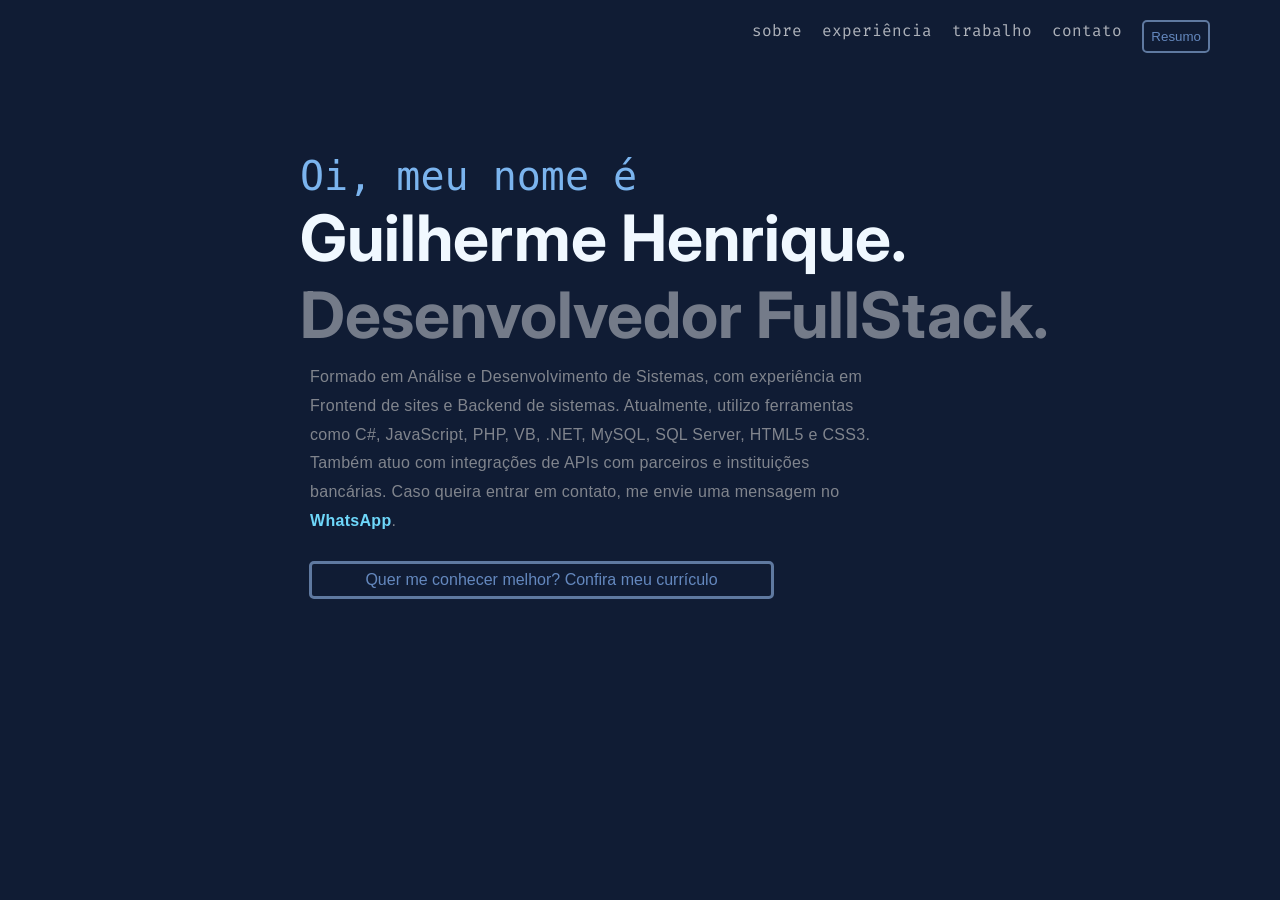
==== about/index.html @ cf1399f8 "atualização de site" ====
<!DOCTYPE html>
<html lang="pt-br">
<head>
    <meta charset="UTF-8">
    <meta name="viewport" content="width=device-width, initial-scale=1.0">
    <title>Portifólio</title>
    <link rel="stylesheet" href="style.css">
    <link href="https://fonts.googleapis.com/css2?family=Inter:wght@400;600;700&display=swap" rel="stylesheet">
    <link href="https://fonts.googleapis.com/css2?family=Fira+Code:wght@400;500;600&display=swap" rel="stylesheet">
    <link rel="shortcut icon" href="icon/square.png" type="image/x-icon">
</head>
<body>
    <nav>
        <div class="nav-itens">
            <ul>
                <li></p><a href="#">sobre</a></li>
                <li><a href="#">experiência</a></li>
                <li><a href="#">trabalho</a></li>
                <li><a href="https://wa.me/5543999331495?text=Olá Guilherme, tudo bem?" target="_blank">contato</a></li>

                <button>Resumo</button>
            </ul>
        </div>
    </nav>
    <main>
        <div class="main-apresentação">
            <p class="main-p">Oi, meu nome é</p>
            <h1>Guilherme Henrique.</h1>
            <h1 class="sub-title">Desenvolvedor FullStack.</h1>
            <p class="sub-para">Formado em Análise e Desenvolvimento de Sistemas, com experiência em Frontend de sites e Backend de sistemas. Atualmente, utilizo ferramentas como C#, JavaScript, PHP, VB, .NET, MySQL, SQL Server, HTML5 e CSS3. Também atuo com integrações de APIs com parceiros e instituições bancárias. Caso queira entrar em contato, me envie uma mensagem no <a href="https://wa.me/5543999331495?text=Olá Guilherme, tudo bem?" target="_blank">WhatsApp</a>.</p>


        </div>

        <a class="btn-info" href="https://drive.google.com/file/d/1KliGgNlp27j5cVfkIA1INF16LJJERxPh/view?usp=drive_link" target="_blank">Quer me conhecer melhor? Confira meu currículo</a>
    </main>
</body>
</html>
---- about/style.css ----
*{
    margin: 0;
    padding: 0;
}
body
{
    background-color: rgb(16,28,52);
}
nav
{
    margin-top: 20px;
    justify-content: space-around;
    font-family: "Poppins", sans-serif;
    align-items: flex-end;
    padding-right: 70px;
}
.nav-itens ul{
    justify-content: end;
    list-style: none;
    display: flex;
    margin-top: 8px;
    gap: 20px;
    text-decoration: none;
}
.nav-itens a{
    text-decoration: none;
    color: rgba(255, 255, 255, 0.658);
    font-family: 'Fira Code', monospace;
}
.nav-itens a:hover
{
    transition: 0.4s;
    text-decoration: underline;
    color: white;
}
nav button
{
    padding: 7px;
    border-style:  solid;
    border-radius: 5px;
    border-color: rgb(95, 121, 160);
    background-color: rgb(16,28,52);
    color: rgb(100, 136, 190);
    transition: 0.3s;
}
.nav-itens button:hover
{
    transition: 0.3s;
    border-radius: 10px;
    transform: translateY(-10px);
    color: rgb(123, 180, 238);
}
.main-apresentação
{
    display: block;
    margin-right: 500px;
    border-radius: 10px;
    width: 600px;
    margin-top: 100px;
    margin-left: 300px;
}
.main-apresentação button
{
    padding: 15px;
    border-style:  solid;
    border-radius: 5px;
    background-color: rgb(16,28,52);
    margin-top: 15px;
    width: 350px;
    transition: 0.3s;
    font-weight: 700;
    border-color: rgb(95, 121, 160);
    color: rgb(100, 136, 190);
}
.main-apresentação button:hover
{
    border-radius: 12px;
    transform: translateY(-10px);
    color: rgb(123, 180, 238);
}
.main-apresentação .main-p{
    /* color: rgb(123, 180, 238);
    overflow: hidden;
    font-family: 'Courier New', Courier, monospace;
    font-weight: 700;
    text-wrap: nowrap;
    animation: typing 2s steps(20) infinite alternate-reverse; */
    color: rgb(123, 180, 238);
    width: 20ch;
    font-family: monospace;
    font-size: 40px;
    text-wrap: nowrap;
    overflow: hidden;
    animation: typing 2s steps(20) infinite alternate-reverse ;
}
@keyframes typing {
    from
    {
        width: 0ch;
    }
}
.main-apresentação > .sub-para{
    color: rgba(189, 189, 189, 0.651);
    margin: 10px;
    line-height: 1.8; /* espaçamento entre linhas */
    letter-spacing: 0.3px; /* leve espaçamento entre letras */
    max-width: 600px; /* limite da largura do parágrafo */
    font-size: 1rem; /* tamanho da fonte */
    font-family: 'Gill Sans', 'Gill Sans MT', Calibri, 'Segoe UI', Tahoma, Geneva, Verdana, sans-serif;
    font-weight: 200;
}
.main-apresentação .sub-title
{
    color: rgba(255, 255, 255, 0.418);
}
.main-apresentação  h1
{
    white-space: nowrap;
    color: aliceblue;
    font-family: 'Inter';
    font-size: 4em;
}
.main-apresentação a
{
    color: rgb(110, 215, 250);
    text-decoration: none;
    font-weight: bold;
}
.main-apresentação a:hover
{
    text-decoration: underline;
}

.btn-info
{
    display: block;
    padding: 7px;
    border-style:  solid;
    border-radius: 5px;
    border-color: rgb(95, 121, 160);
    background-color: rgb(16,28,52);
    color: rgb(100, 136, 190);
    transition: 0.3s;
    margin-top: 15px;
    text-align: center;
    transition: 0.3s;
    font-family: 'Segoe UI', Tahoma, Geneva, Verdana, sans-serif;
    margin-left:309px;
    width: 445px;
    margin-top: 25px;
    text-decoration: none;

}
.btn-info:hover{
    transition: 0.3s;
    border-radius: 10px;
    transform: translateY(-10px);
    color: rgb(123, 180, 238);
}
.btn-info  a{
    color: rgb(100, 136, 190);
    text-decoration: none;
}
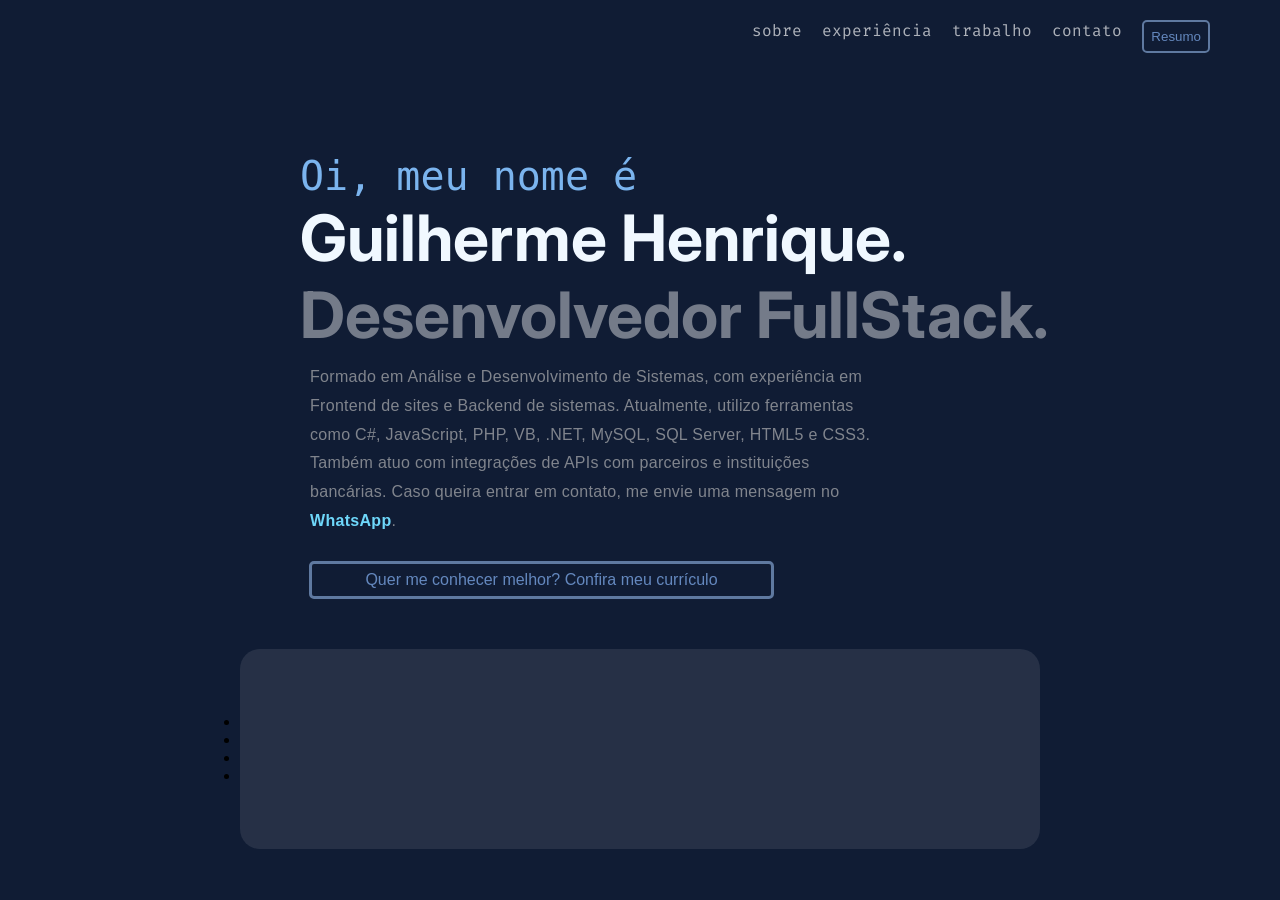
==== commit 38902535: "att" ====
--- a/about/index.html
+++ b/about/index.html
@@ -28,11 +28,20 @@
             <h1>Guilherme Henrique.</h1>
             <h1 class="sub-title">Desenvolvedor FullStack.</h1>
             <p class="sub-para">Formado em Análise e Desenvolvimento de Sistemas, com experiência em Frontend de sites e Backend de sistemas. Atualmente, utilizo ferramentas como C#, JavaScript, PHP, VB, .NET, MySQL, SQL Server, HTML5 e CSS3. Também atuo com integrações de APIs com parceiros e instituições bancárias. Caso queira entrar em contato, me envie uma mensagem no <a href="https://wa.me/5543999331495?text=Olá Guilherme, tudo bem?" target="_blank">WhatsApp</a>.</p>
-
-
         </div>
 
         <a class="btn-info" href="https://drive.google.com/file/d/1KliGgNlp27j5cVfkIA1INF16LJJERxPh/view?usp=drive_link" target="_blank">Quer me conhecer melhor? Confira meu currículo</a>
+
+
+
+        <section class="section-skils"> 
+            <ul>
+                <li><img src="" alt=""></li>
+                <li><img src="" alt=""></li>
+                <li><img src="" alt=""></li>
+                <li><img src="" alt=""></li>
+            </ul>
+        </section>
     </main>
 </body>
 </html>
--- a/about/style.css
+++ b/about/style.css
@@ -160,4 +160,18 @@
 .btn-info  a{
     color: rgb(100, 136, 190);
     text-decoration: none;
+}
+
+.section-skils
+{
+    margin-top: 50px;
+    background-color: rgba(255, 255, 255, 0.089);
+    width: 800px;
+    height: 200px;
+    border-radius: 20px;
+    display: block;
+    text-align: center;
+    align-content: center;
+    justify-content: center;
+    margin: 50px auto; /* margin-top de 50px e horizontal automática */
 }
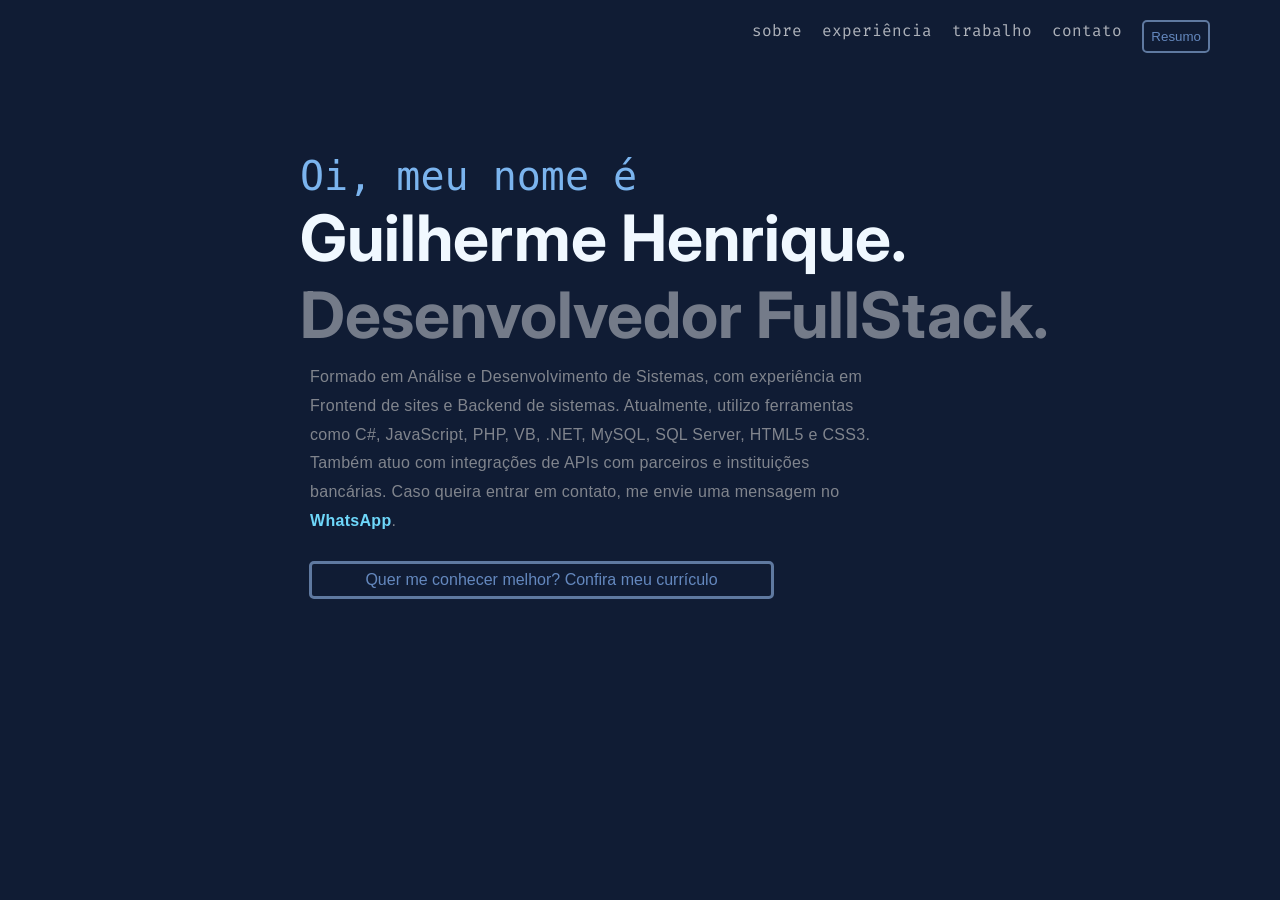
==== commit 6265d015: "att" ====
--- a/about/index.html
+++ b/about/index.html
@@ -34,14 +34,14 @@
 
 
 
-        <section class="section-skils"> 
+        <!-- <section class="section-skils"> 
             <ul>
                 <li><img src="" alt=""></li>
                 <li><img src="" alt=""></li>
                 <li><img src="" alt=""></li>
                 <li><img src="" alt=""></li>
             </ul>
-        </section>
+        </section> -->
     </main>
 </body>
 </html>
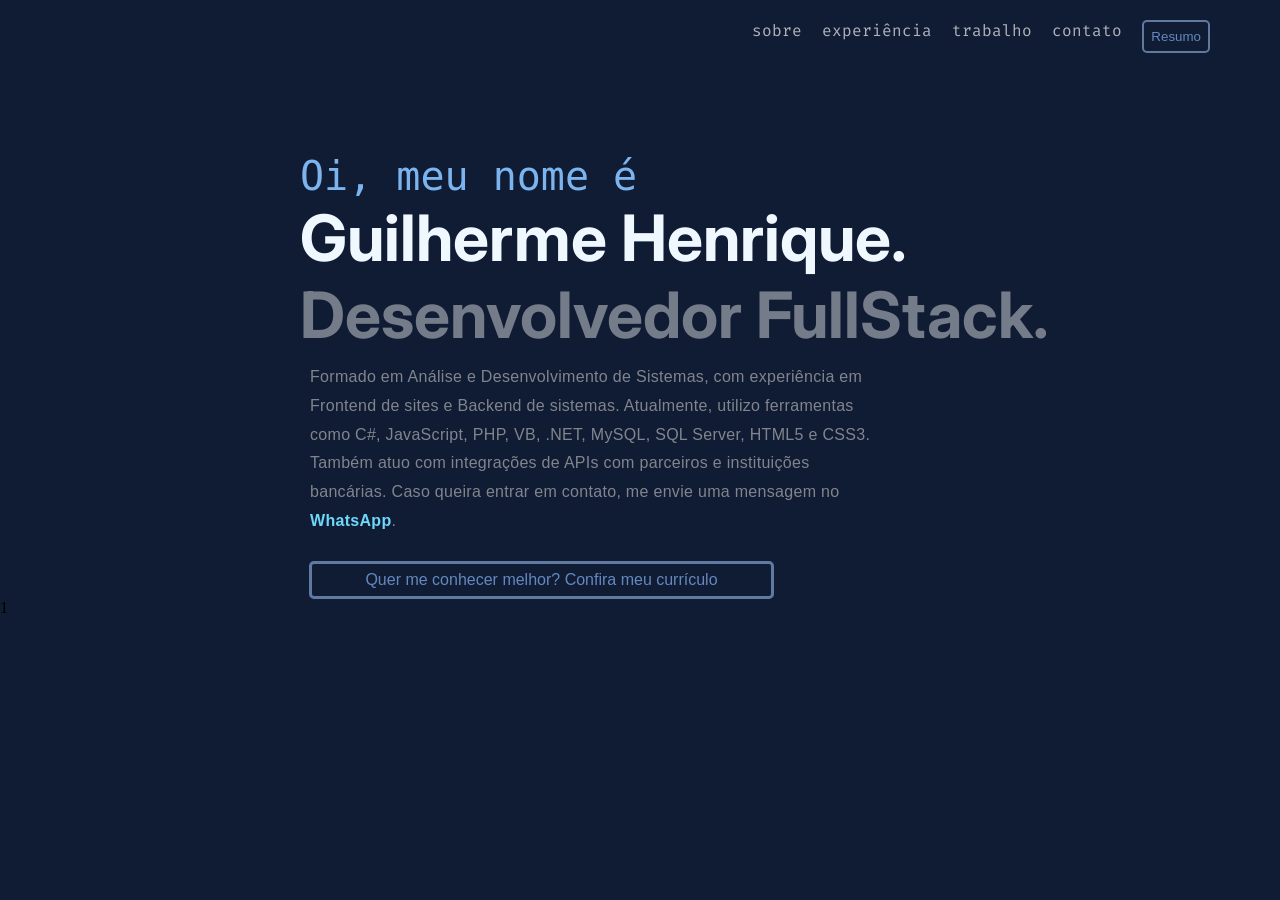
==== commit 7e97d2a1: "stt" ====
--- a/about/index.html
+++ b/about/index.html
@@ -33,7 +33,7 @@
         <a class="btn-info" href="https://drive.google.com/file/d/1KliGgNlp27j5cVfkIA1INF16LJJERxPh/view?usp=drive_link" target="_blank">Quer me conhecer melhor? Confira meu currículo</a>
 
 
-
+1
         <!-- <section class="section-skils"> 
             <ul>
                 <li><img src="" alt=""></li>
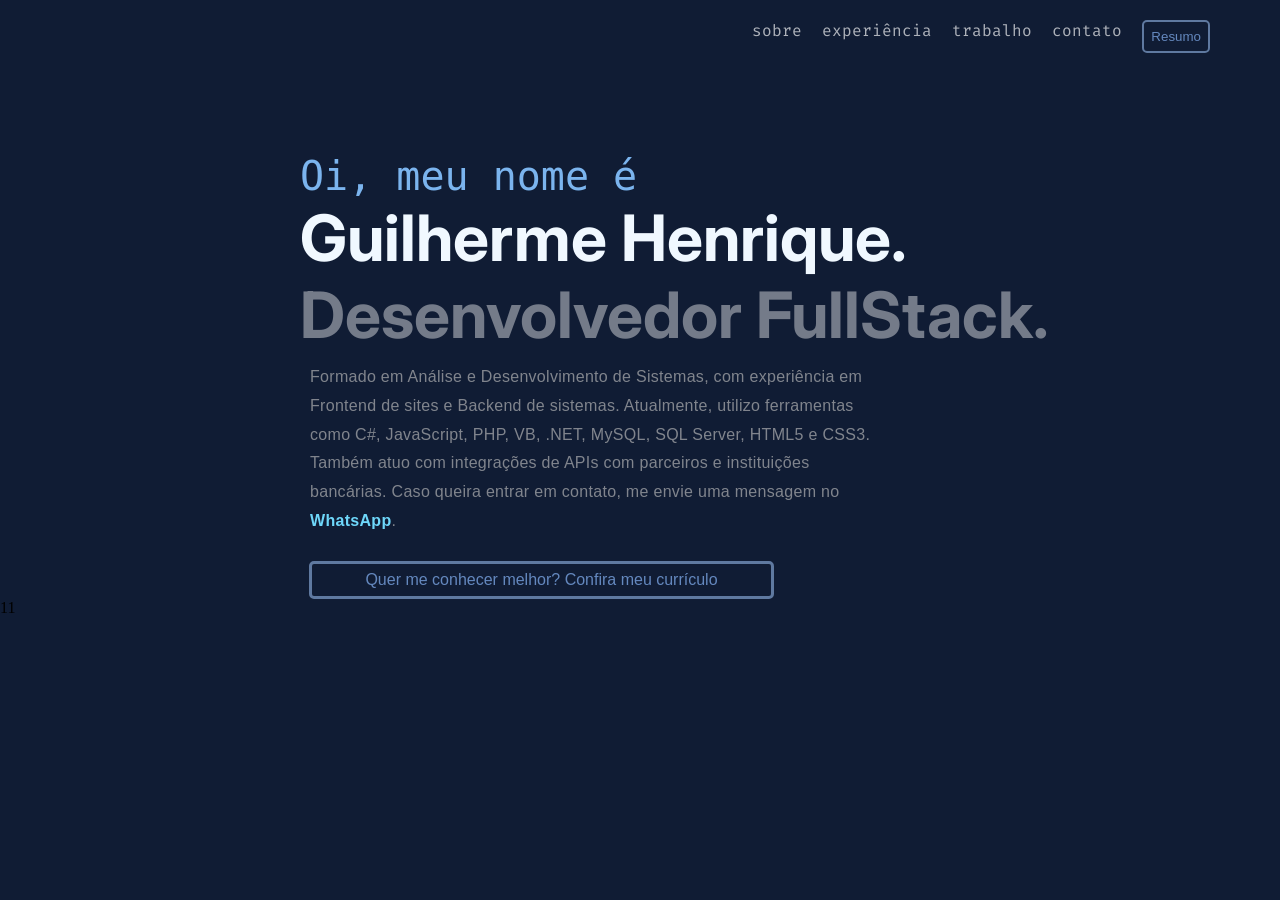
==== commit a3d71616: "att" ====
--- a/about/index.html
+++ b/about/index.html
@@ -33,7 +33,7 @@
         <a class="btn-info" href="https://drive.google.com/file/d/1KliGgNlp27j5cVfkIA1INF16LJJERxPh/view?usp=drive_link" target="_blank">Quer me conhecer melhor? Confira meu currículo</a>
 
 
-1
+11
         <!-- <section class="section-skils"> 
             <ul>
                 <li><img src="" alt=""></li>
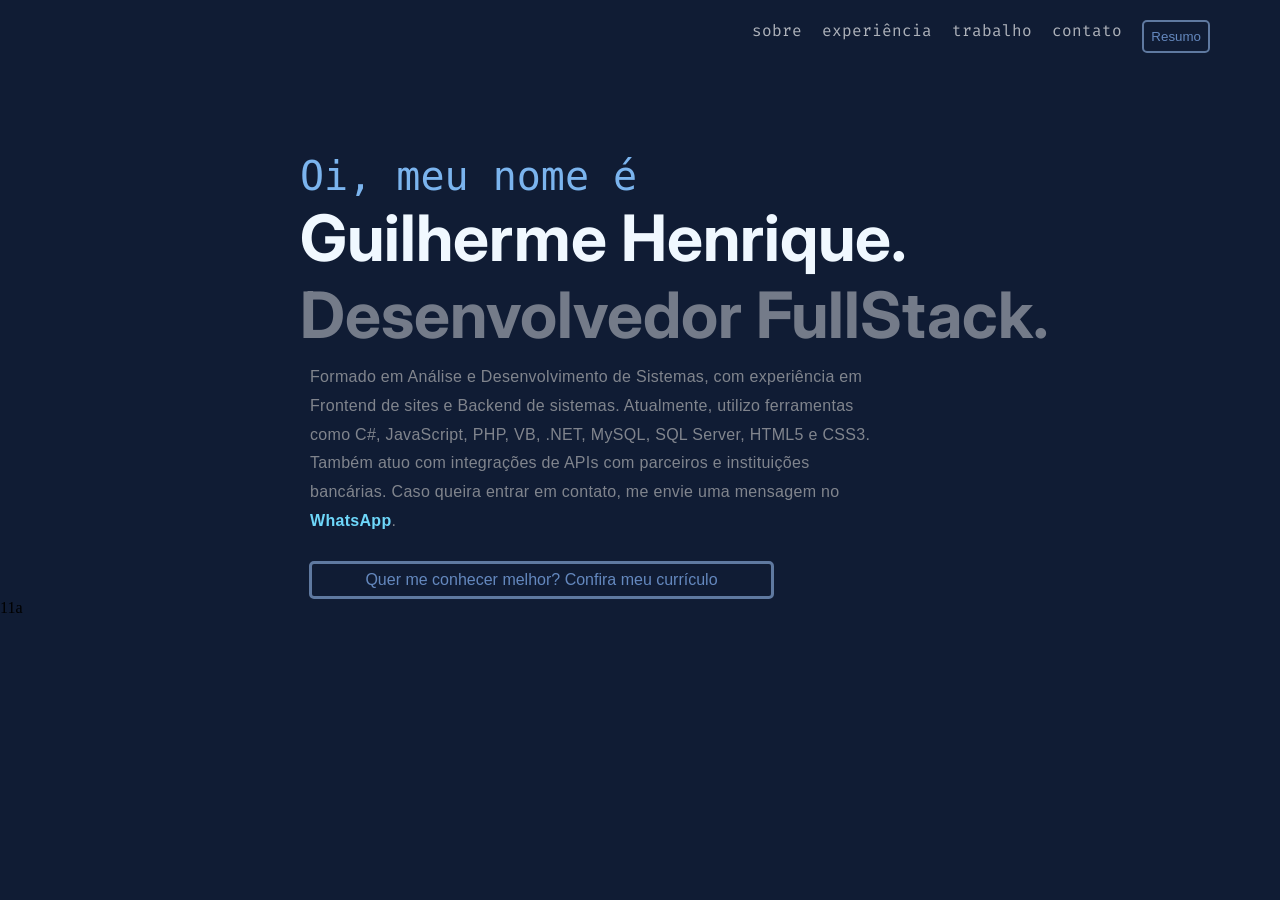
==== commit 486bd918: "att" ====
--- a/about/index.html
+++ b/about/index.html
@@ -33,7 +33,7 @@
         <a class="btn-info" href="https://drive.google.com/file/d/1KliGgNlp27j5cVfkIA1INF16LJJERxPh/view?usp=drive_link" target="_blank">Quer me conhecer melhor? Confira meu currículo</a>
 
 
-11
+11a
         <!-- <section class="section-skils"> 
             <ul>
                 <li><img src="" alt=""></li>
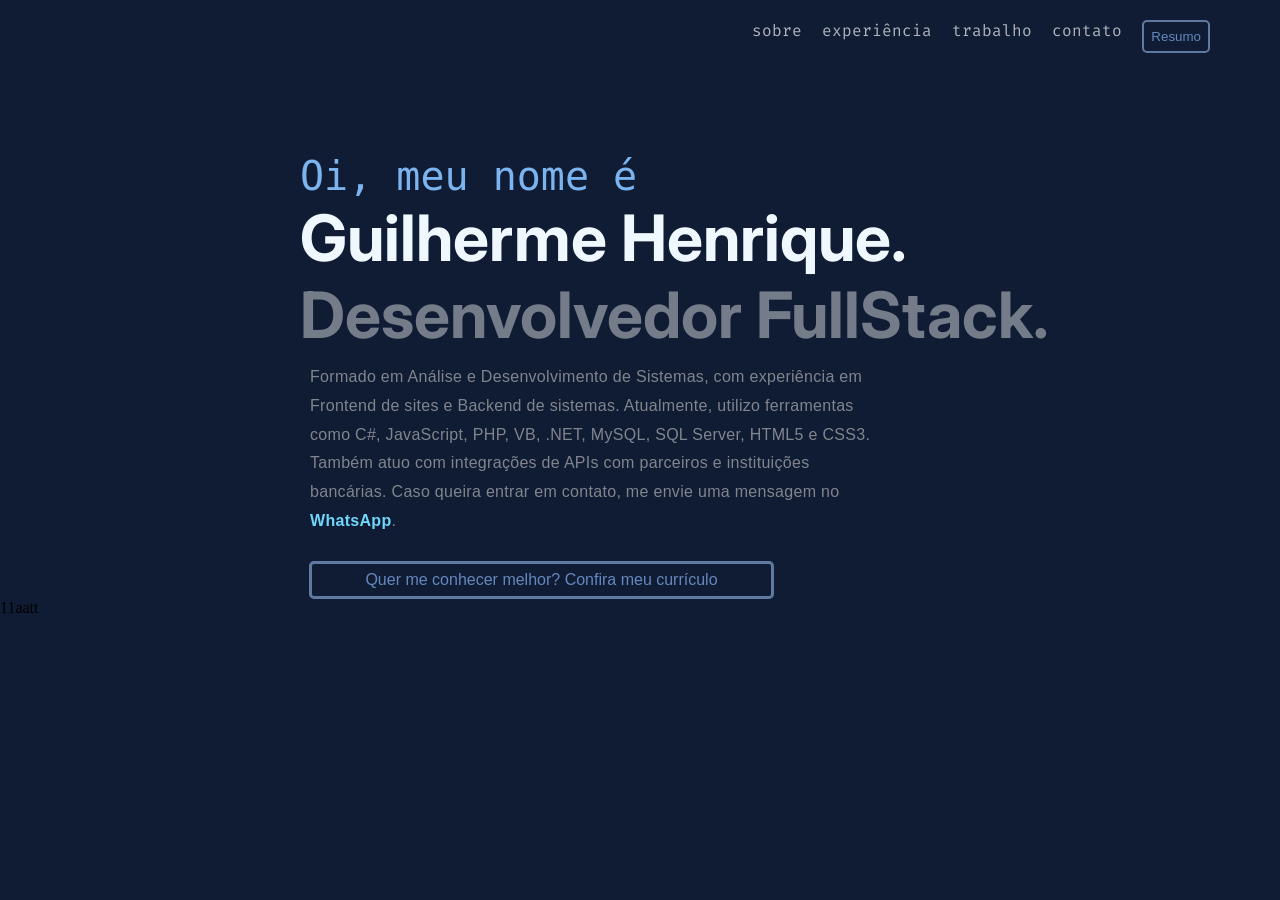
==== commit 837972e5: "att" ====
--- a/about/index.html
+++ b/about/index.html
@@ -33,7 +33,7 @@
         <a class="btn-info" href="https://drive.google.com/file/d/1KliGgNlp27j5cVfkIA1INF16LJJERxPh/view?usp=drive_link" target="_blank">Quer me conhecer melhor? Confira meu currículo</a>
 
 
-11a
+11aatt
         <!-- <section class="section-skils"> 
             <ul>
                 <li><img src="" alt=""></li>
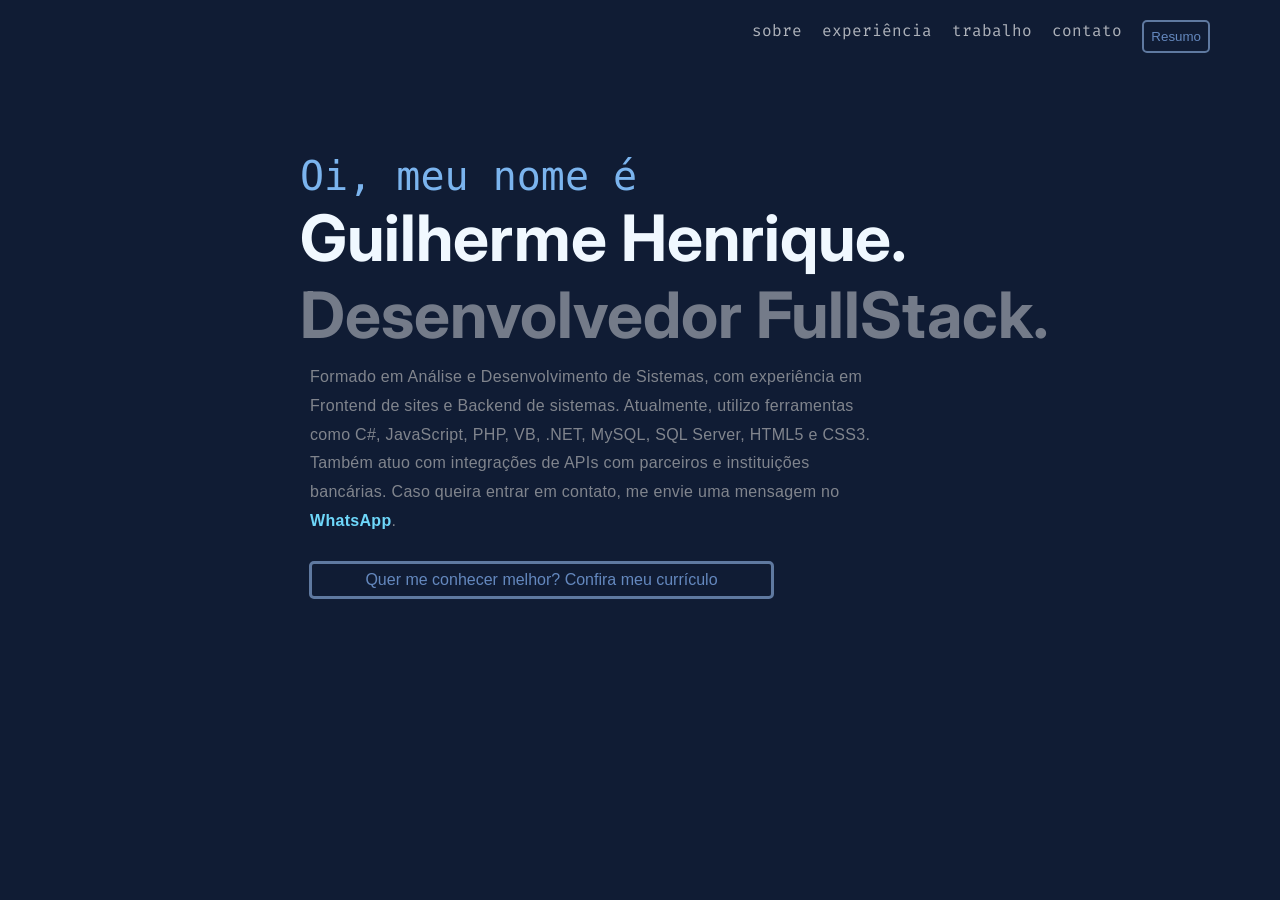
==== commit ed3cf231: "att" ====
--- a/about/index.html
+++ b/about/index.html
@@ -33,7 +33,6 @@
         <a class="btn-info" href="https://drive.google.com/file/d/1KliGgNlp27j5cVfkIA1INF16LJJERxPh/view?usp=drive_link" target="_blank">Quer me conhecer melhor? Confira meu currículo</a>
 
 
-11aatt
         <!-- <section class="section-skils"> 
             <ul>
                 <li><img src="" alt=""></li>
